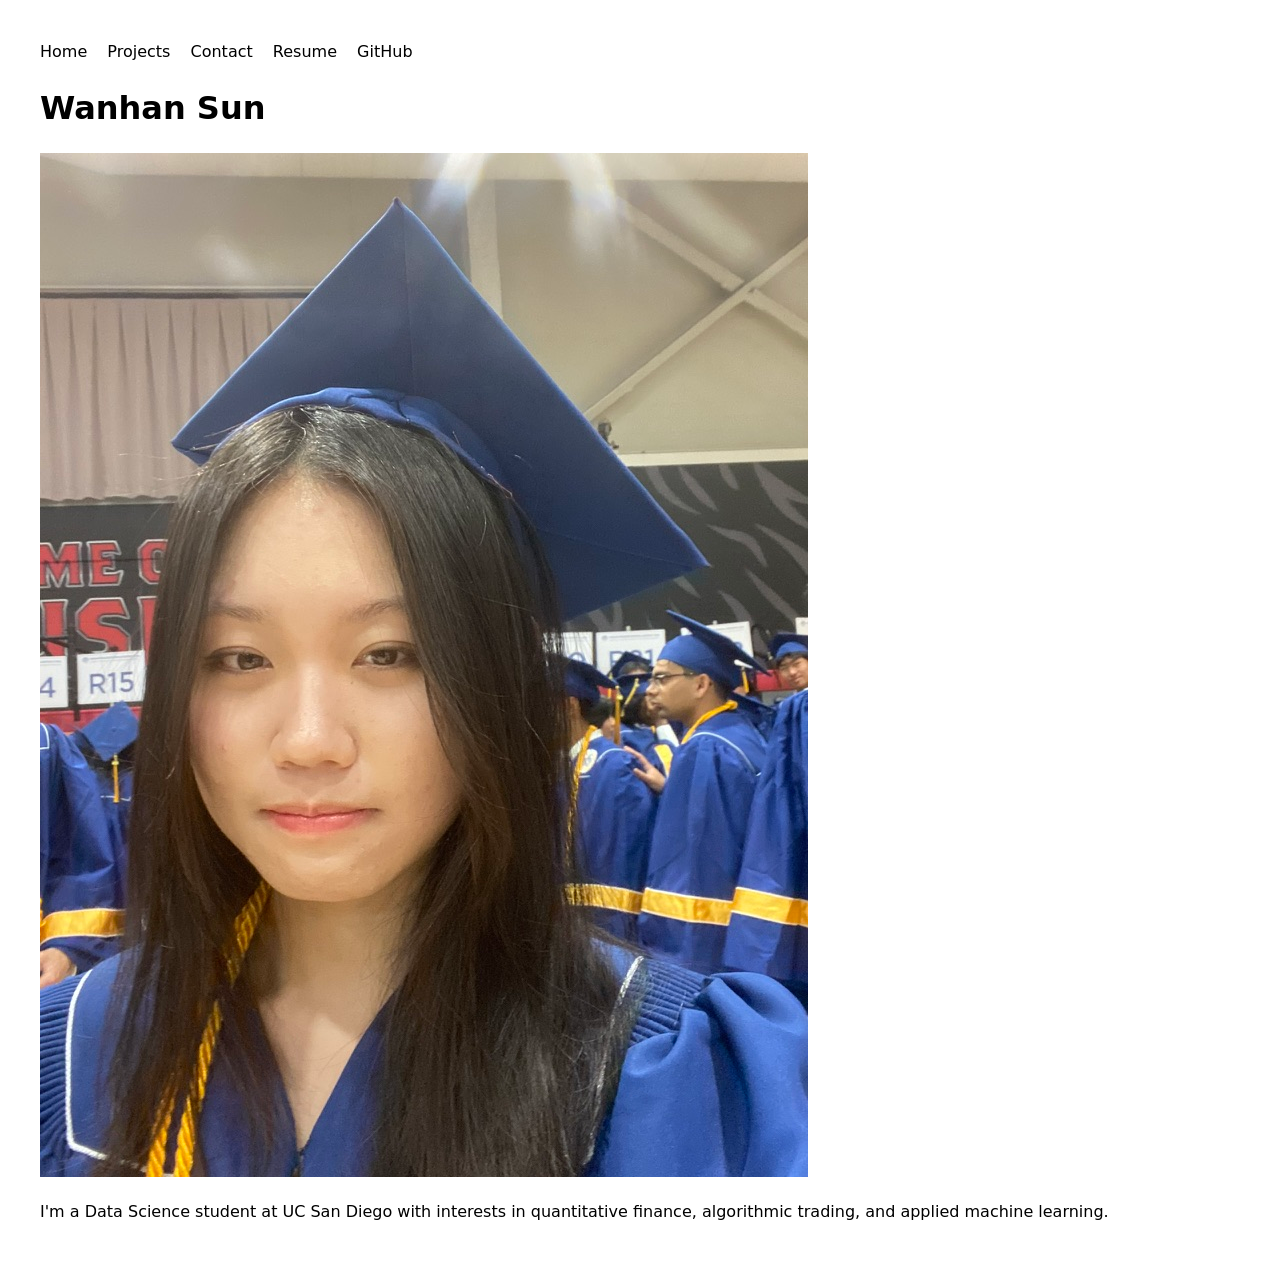
==== index.html @ f4f2bb4b "fixes" ====
<!DOCTYPE html>
<html lang="en">
<head>
    <meta charset="UTF-8">
    <title>Wanhan Sun: Personal Site and Portfolio</title>
    <link rel="stylesheet" href="style.css">
</head>
<body>

<nav>
    <a href="index.html">Home</a>
    <a href="projects/">Projects</a>
    <a href="contact/">Contact</a>
    <a href="resume.html">Resume</a>
    <a href="https://github.com/wanhan05" target="_blank">GitHub</a>
</nav>

<h1>Wanhan Sun</h1>

<img src="images/profile.jpeg" alt="Wanhan Sun">

<p>I'm a Data Science student at UC San Diego with interests in quantitative finance, algorithmic trading, and applied machine learning.</p>

</body>
</html>
---- style.css ----
body {
  font: 100%/1.5 system-ui;
  margin: 40px;
}

nav {
  margin-bottom: 20px;
}

nav a {
  margin-right: 15px;
  text-decoration: none;
  color: black;
  font-weight: 500;
}

nav a:hover {
  text-decoration: underline;
}

h1 {
  margin-top: 0;
}
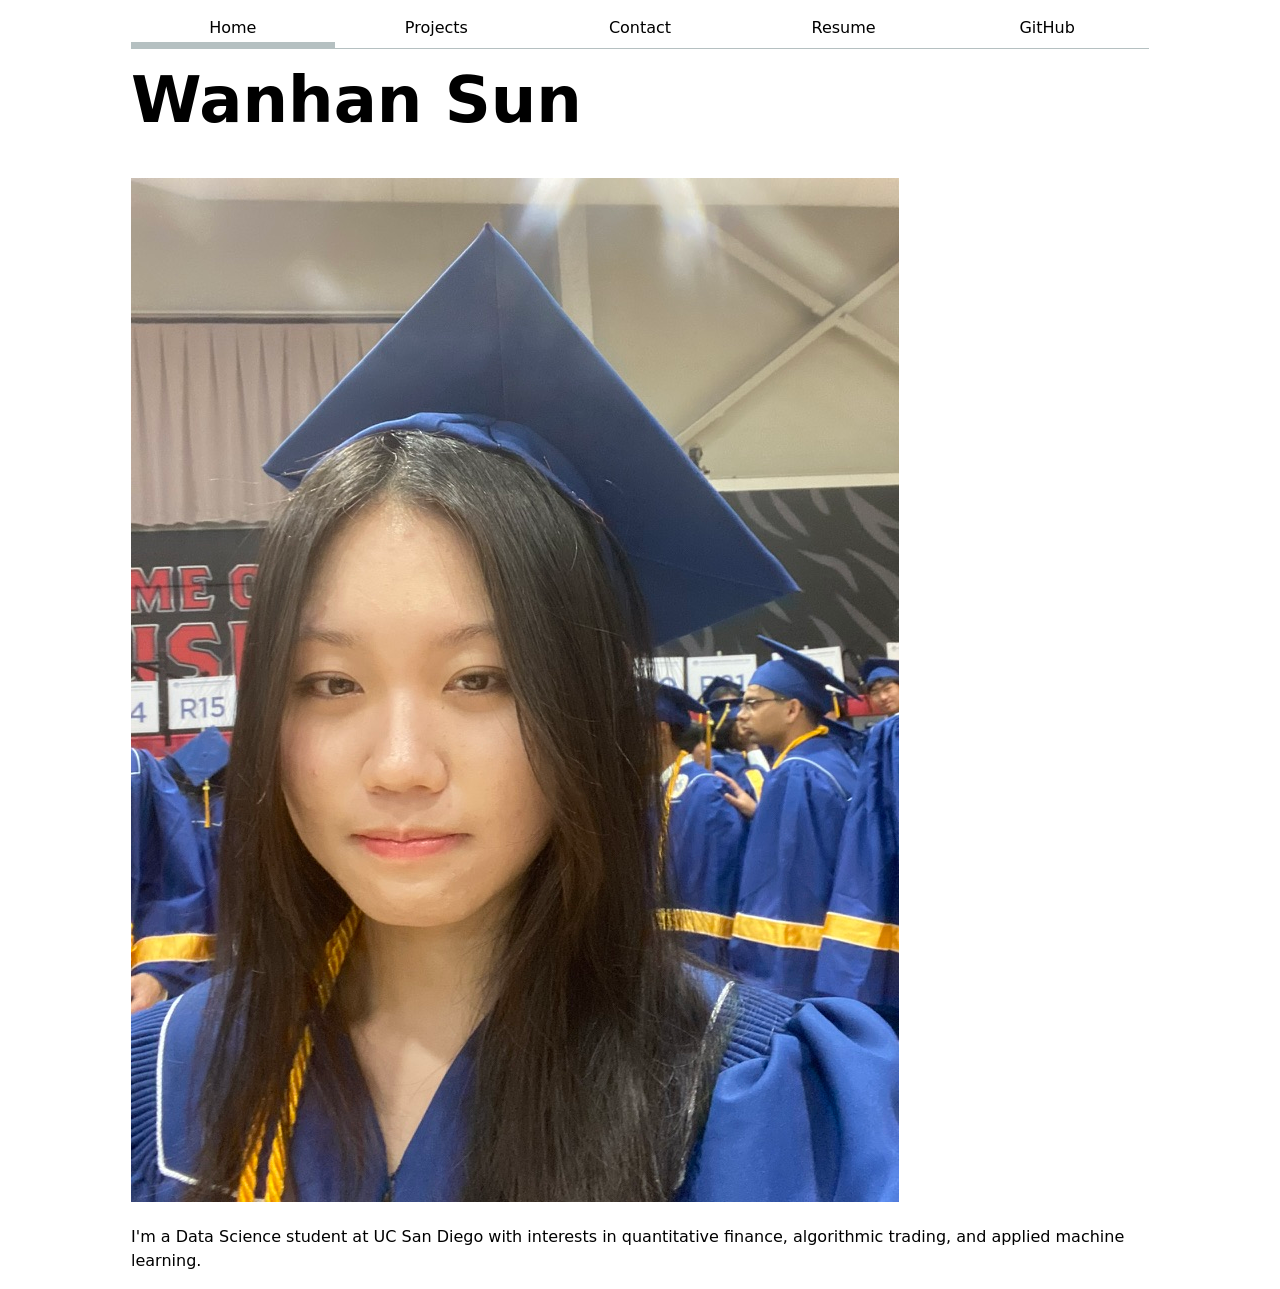
==== commit 0d9f80cf: "lab 02 changes" ====
--- a/index.html
+++ b/index.html
@@ -1,25 +1,20 @@
 <!DOCTYPE html>
 <html lang="en">
-<head>
-    <meta charset="UTF-8">
-    <title>Wanhan Sun: Personal Site and Portfolio</title>
-    <link rel="stylesheet" href="style.css">
-</head>
-<body>
-
-<nav>
-    <a href="index.html">Home</a>
-    <a href="projects/">Projects</a>
-    <a href="contact/">Contact</a>
-    <a href="resume.html">Resume</a>
-    <a href="https://github.com/wanhan05" target="_blank">GitHub</a>
-</nav>
-
-<h1>Wanhan Sun</h1>
-
-<img src="images/profile.jpeg" alt="Wanhan Sun">
-
-<p>I'm a Data Science student at UC San Diego with interests in quantitative finance, algorithmic trading, and applied machine learning.</p>
-
-</body>
+    <head>
+        <meta charset="UTF-8">
+        <title>Wanhan Sun: Personal Site and Portfolio</title>
+        <link rel="stylesheet" href="style.css">
+    </head>
+    <body>
+        <nav>
+            <a class="current" href="index.html">Home</a>
+            <a href="projects/">Projects</a>
+            <a href="contact/">Contact</a>
+            <a href="resume.html">Resume</a>
+            <a href="https://github.com/wanhan05" target="_blank">GitHub</a>
+        </nav>
+        <h1>Wanhan Sun</h1>
+        <img src="images/profile.jpeg" alt="Wanhan Sun">
+        <p>I'm a Data Science student at UC San Diego with interests in quantitative finance, algorithmic trading, and applied machine learning.</p>
+    </body>
 </html>
--- a/style.css
+++ b/style.css
@@ -1,23 +1,92 @@
+/* Accent color */
+:root {
+  --color-accent: oklch(65% 50% 0);
+}
+
 body {
   font: 100%/1.5 system-ui;
-  margin: 40px;
+  max-width: 100ch;
+  margin-inline: max(1em, (100% - 100ch) / 2);
+  accent-color: var(--color-accent);
 }
 
+/* Step 2: Nav */
 nav {
-  margin-bottom: 20px;
+  display: flex;
+  margin-bottom: 1em;
+  border-bottom: 1px solid oklch(80% 3% 200);
 }
 
 nav a {
-  margin-right: 15px;
+  flex: 1;
   text-decoration: none;
-  color: black;
-  font-weight: 500;
+  color: inherit;
+  text-align: center;
+  padding: 0.5em;
 }
 
 nav a:hover {
-  text-decoration: underline;
+  border-bottom: 0.4em solid var(--color-accent);
+  padding-bottom: 0.1em;
+  background-color: oklch(from var(--color-accent) 95% 5% h);
+}
+
+nav a.current {
+  border-bottom: 0.4em solid oklch(80% 3% 200);
+  padding-bottom: 0.1em;
+}
+
+/* Step 4.4: Headings */
+h1, h2, h3, h4, h5, h6 {
+  line-height: 1.1;
+  text-wrap: balance;
 }
 
 h1 {
   margin-top: 0;
+  font-size: 400%;
+}
+
+/* Step 3: Contact form */
+form {
+  display: grid;
+  grid-template-columns: auto 1fr;
+  gap: 1em;
+}
+
+form label {
+  display: grid;
+  grid-template-columns: subgrid;
+  grid-column: 1 / -1;
+}
+
+form input,
+form textarea,
+form button {
+  font: inherit;
+  width: 100%;
+  box-sizing: border-box;
+}
+
+form button {
+  grid-column: 1 / -1;
+}
+
+/* Step 4: Projects grid */
+.projects {
+  display: grid;
+  grid-template-columns: repeat(auto-fill, minmax(15em, 1fr));
+  gap: 1em;
+  margin: 0;
+  padding: 0;
+}
+
+.projects article {
+  display: grid;
+  grid-template-rows: subgrid;
+  grid-row: span 3;
+}
+
+.projects article h2 {
+  margin: 0;
 }
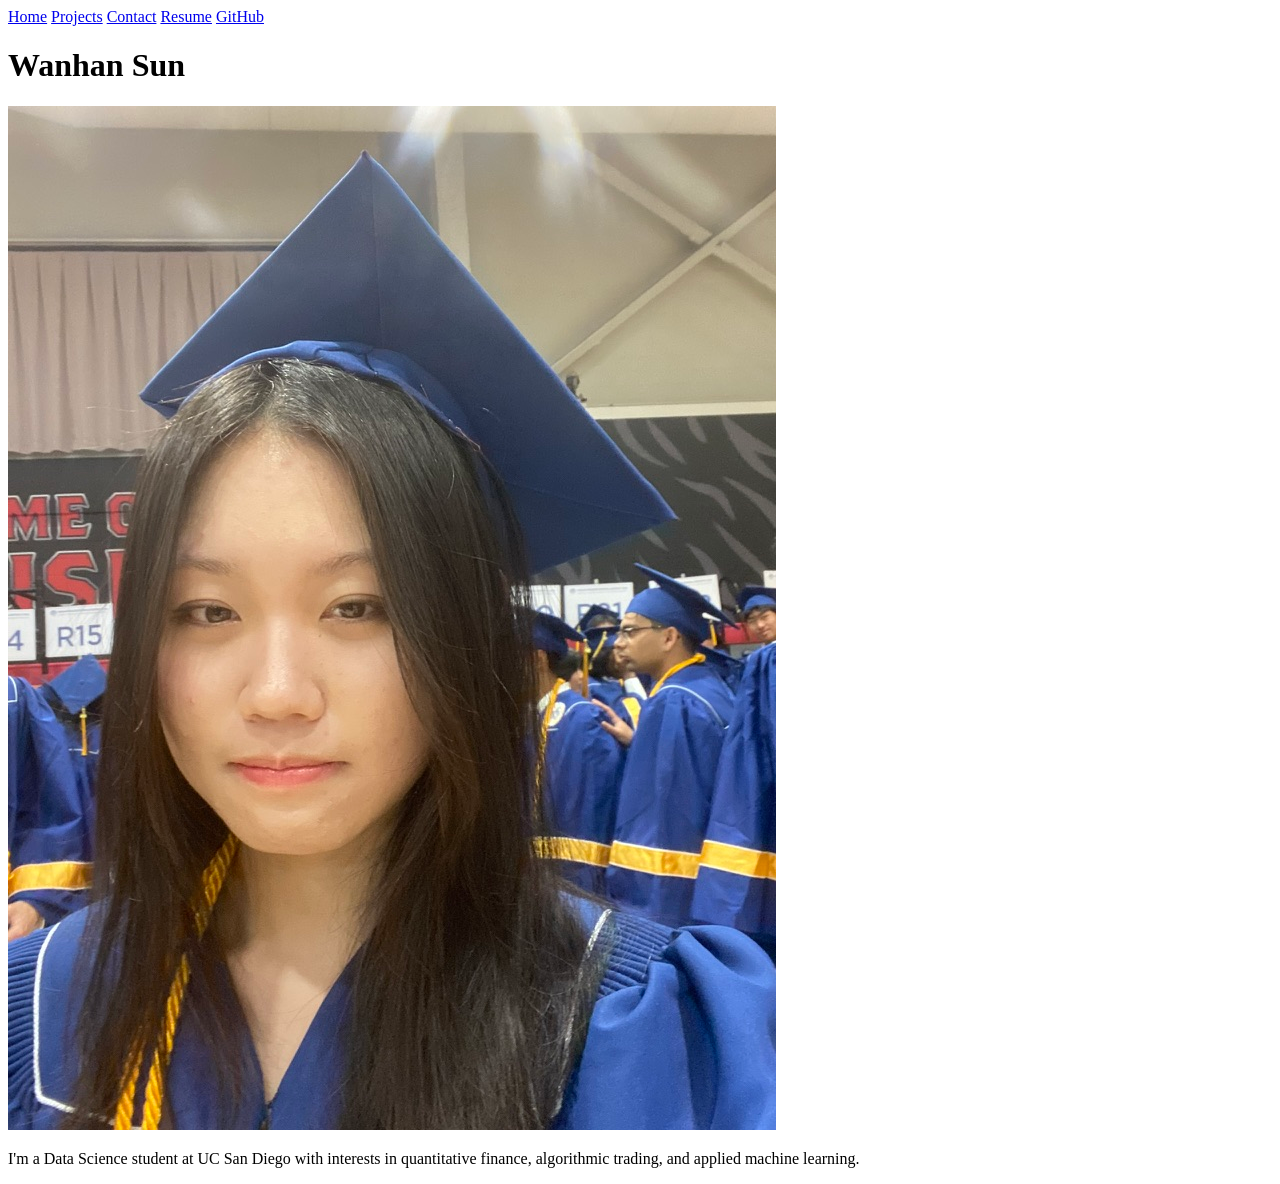
==== commit 0c22cfa5: "Lab 3 requirements test" ====
--- a/index.html
+++ b/index.html
@@ -1,6 +1,7 @@
 <!DOCTYPE html>
 <html lang="en">
     <head>
+        <script src="/Portfolio/global.js" type="module"></script>
         <meta charset="UTF-8">
         <title>Wanhan Sun: Personal Site and Portfolio</title>
         <link rel="stylesheet" href="style.css">
--- a/style.css
+++ b/style.css
@@ -1,92 +1,30 @@
-/* Accent color */
-:root {
-  --color-accent: oklch(65% 50% 0);
+/* Step 4: Color scheme */
+html {
+  color-scheme: light dark;
 }
 
-body {
-  font: 100%/1.5 system-ui;
-  max-width: 100ch;
-  margin-inline: max(1em, (100% - 100ch) / 2);
-  accent-color: var(--color-accent);
+nav {
+  --border-color: oklch(50% 10% 200 / 40%);
+  border-bottom-color: var(--border-color);
 }
 
-/* Step 2: Nav */
-nav {
-  display: flex;
-  margin-bottom: 1em;
-  border-bottom: 1px solid oklch(80% 3% 200);
-}
-
-nav a {
-  flex: 1;
-  text-decoration: none;
-  color: inherit;
-  text-align: center;
-  padding: 0.5em;
+nav a.current {
+  border-bottom-color: var(--border-color);
 }
 
 nav a:hover {
-  border-bottom: 0.4em solid var(--color-accent);
-  padding-bottom: 0.1em;
-  background-color: oklch(from var(--color-accent) 95% 5% h);
+  background-color: color-mix(in oklch, var(--color-accent), canvas 85%);
 }
 
-nav a.current {
-  border-bottom: 0.4em solid oklch(80% 3% 200);
-  padding-bottom: 0.1em;
+/* Step 4.3: Color scheme switcher */
+.color-scheme {
+  position: absolute;
+  top: 1rem;
+  right: 1rem;
+  font-size: 80%;
+  font-family: inherit;
 }
 
-/* Step 4.4: Headings */
-h1, h2, h3, h4, h5, h6 {
-  line-height: 1.1;
-  text-wrap: balance;
-}
-
-h1 {
-  margin-top: 0;
-  font-size: 400%;
-}
-
-/* Step 3: Contact form */
-form {
-  display: grid;
-  grid-template-columns: auto 1fr;
-  gap: 1em;
-}
-
-form label {
-  display: grid;
-  grid-template-columns: subgrid;
-  grid-column: 1 / -1;
-}
-
-form input,
-form textarea,
-form button {
+.color-scheme select {
   font: inherit;
-  width: 100%;
-  box-sizing: border-box;
-}
-
-form button {
-  grid-column: 1 / -1;
-}
-
-/* Step 4: Projects grid */
-.projects {
-  display: grid;
-  grid-template-columns: repeat(auto-fill, minmax(15em, 1fr));
-  gap: 1em;
-  margin: 0;
-  padding: 0;
-}
-
-.projects article {
-  display: grid;
-  grid-template-rows: subgrid;
-  grid-row: span 3;
-}
-
-.projects article h2 {
-  margin: 0;
 }
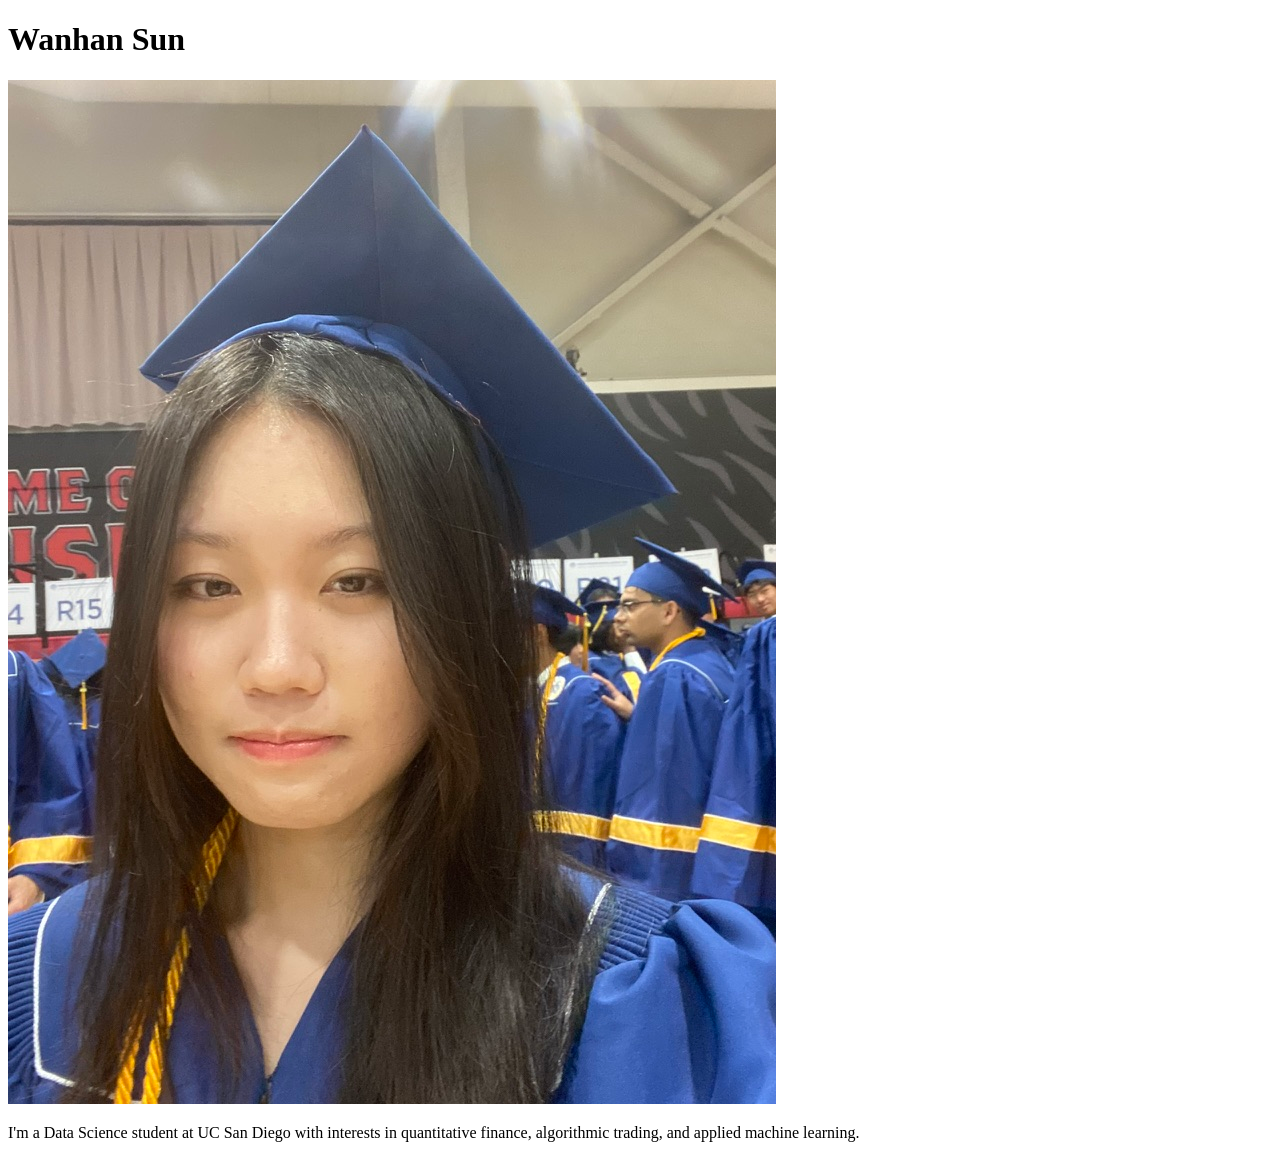
==== commit dc404c81: "fix nav" ====
--- a/index.html
+++ b/index.html
@@ -1,19 +1,12 @@
 <!DOCTYPE html>
 <html lang="en">
     <head>
-        <script src="/Portfolio/global.js" type="module"></script>
         <meta charset="UTF-8">
         <title>Wanhan Sun: Personal Site and Portfolio</title>
         <link rel="stylesheet" href="style.css">
+        <script src="/Portfolio/global.js" type="module"></script>
     </head>
     <body>
-        <nav>
-            <a class="current" href="index.html">Home</a>
-            <a href="projects/">Projects</a>
-            <a href="contact/">Contact</a>
-            <a href="resume.html">Resume</a>
-            <a href="https://github.com/wanhan05" target="_blank">GitHub</a>
-        </nav>
         <h1>Wanhan Sun</h1>
         <img src="images/profile.jpeg" alt="Wanhan Sun">
         <p>I'm a Data Science student at UC San Diego with interests in quantitative finance, algorithmic trading, and applied machine learning.</p>
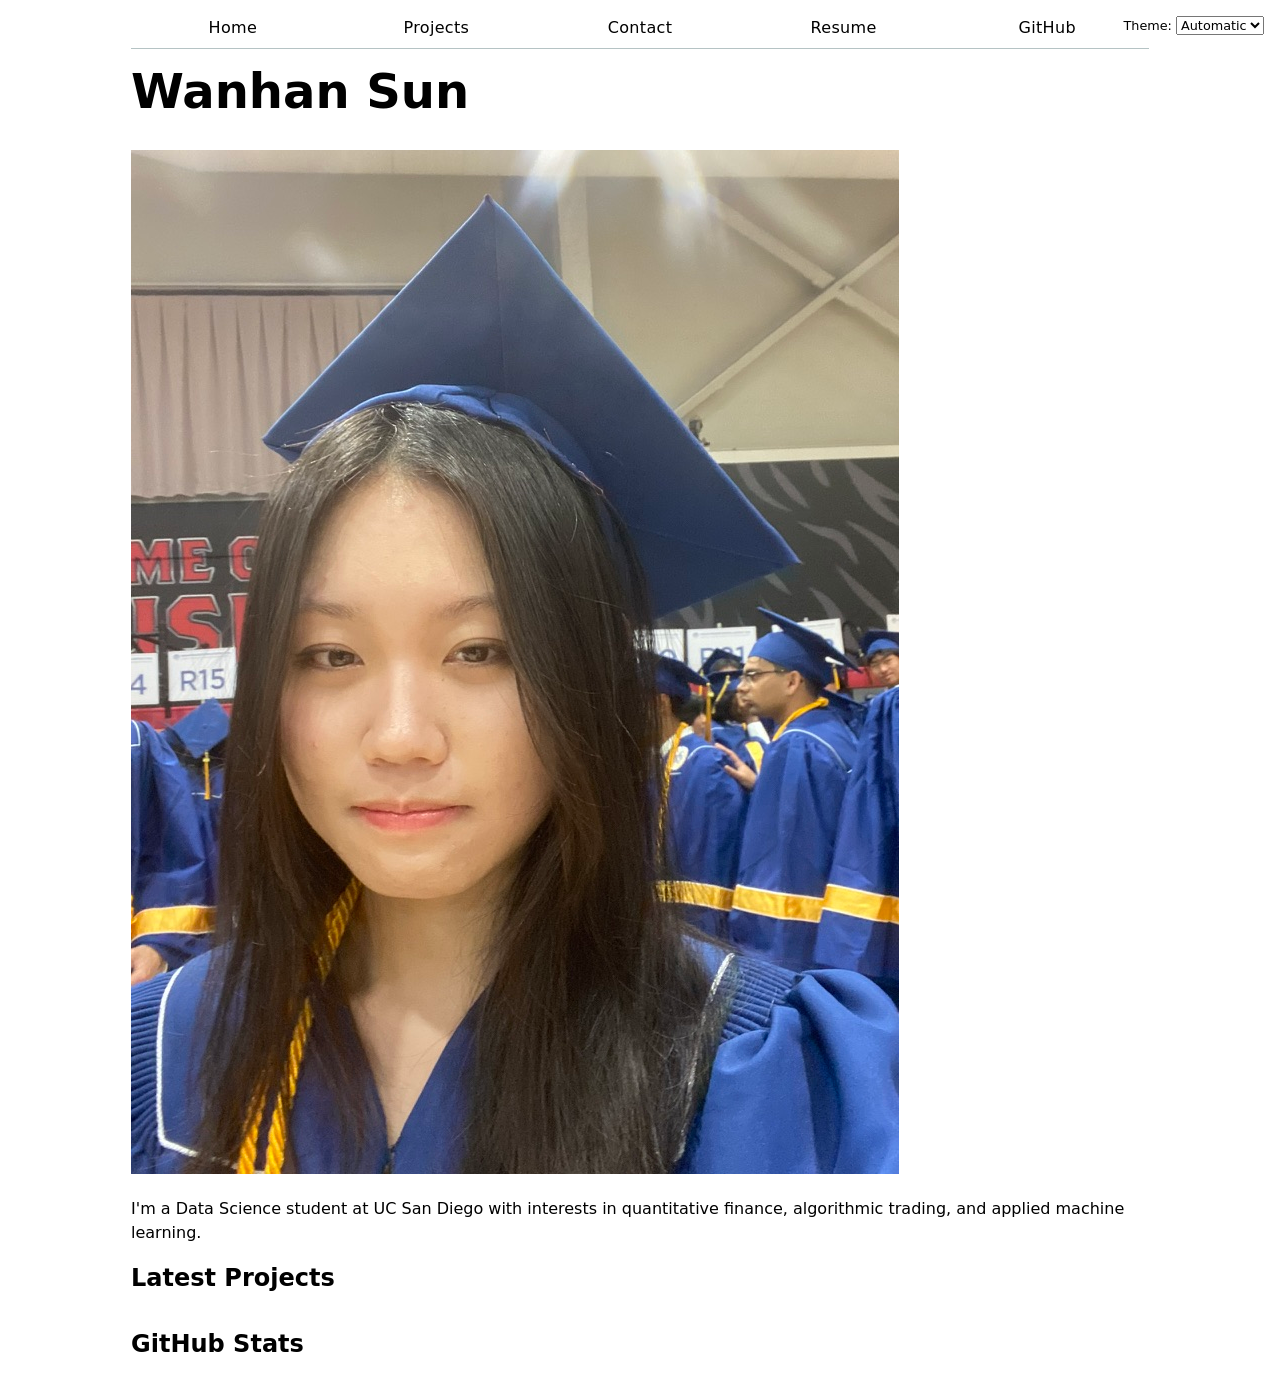
==== commit 2c726133: "lab 4 updates" ====
--- a/index.html
+++ b/index.html
@@ -5,10 +5,18 @@
         <title>Wanhan Sun: Personal Site and Portfolio</title>
         <link rel="stylesheet" href="style.css">
         <script src="/Portfolio/global.js" type="module"></script>
+        <script src="index.js" type="module" defer></script>
     </head>
     <body>
         <h1>Wanhan Sun</h1>
         <img src="images/profile.jpeg" alt="Wanhan Sun">
         <p>I'm a Data Science student at UC San Diego with interests in quantitative finance, algorithmic trading, and applied machine learning.</p>
+
+        <h2>Latest Projects</h2>
+        <div class="projects"></div>
+
+        <div id="profile-stats">
+          <h2>GitHub Stats</h2>
+        </div>
     </body>
 </html>
--- a/style.css
+++ b/style.css
@@ -1,22 +1,108 @@
-/* Step 4: Color scheme */
+/* Accent color */
+:root {
+  --color-accent: oklch(65% 50% 0);
+}
+
+body {
+  font: 100%/1.5 system-ui;
+  max-width: 100ch;
+  margin-inline: max(1em, (100% - 100ch) / 2);
+  accent-color: var(--color-accent);
+}
+
+/* Nav */
+nav {
+  --border-color: oklch(50% 10% 200 / 40%);
+  display: flex;
+  margin-bottom: 1em;
+  border-bottom: 1px solid var(--border-color);
+  gap: 0;
+}
+
+nav a {
+  flex: 1;
+  text-decoration: none;
+  color: inherit;
+  text-align: center;
+  padding: 0.5em 1em;
+  font-weight: 400;
+  font-size: 1rem;
+  letter-spacing: 0.02em;
+}
+
+nav a.current {
+  font-weight: 700;
+  border-bottom: 3px solid var(--border-color);
+  padding-bottom: calc(0.5em - 3px);
+}
+
+nav a:hover {
+  border-bottom: 3px solid var(--color-accent);
+  padding-bottom: calc(0.5em - 3px);
+  background-color: color-mix(in oklch, var(--color-accent), canvas 85%);
+}
+
+/* Headings */
+h1, h2, h3, h4, h5, h6 {
+  line-height: 1.1;
+  text-wrap: balance;
+}
+
+h1 {
+  margin-top: 0;
+  font-size: 300%;
+}
+
+/* Contact form */
+form {
+  display: grid;
+  grid-template-columns: auto 1fr;
+  gap: 1em;
+}
+
+form label {
+  display: grid;
+  grid-template-columns: subgrid;
+  grid-column: 1 / -1;
+}
+
+form input,
+form textarea,
+form button {
+  font: inherit;
+  width: 100%;
+  box-sizing: border-box;
+}
+
+form button {
+  grid-column: 1 / -1;
+}
+
+/* Projects grid */
+.projects {
+  display: grid;
+  grid-template-columns: repeat(auto-fill, minmax(15em, 1fr));
+  gap: 1em;
+  margin: 0;
+  padding: 0;
+}
+
+.projects article {
+  display: grid;
+  grid-template-rows: subgrid;
+  grid-row: span 3;
+}
+
+.projects article h2 {
+  margin: 0;
+}
+
+/* Color scheme */
 html {
   color-scheme: light dark;
 }
 
-nav {
-  --border-color: oklch(50% 10% 200 / 40%);
-  border-bottom-color: var(--border-color);
-}
-
-nav a.current {
-  border-bottom-color: var(--border-color);
-}
-
-nav a:hover {
-  background-color: color-mix(in oklch, var(--color-accent), canvas 85%);
-}
-
-/* Step 4.3: Color scheme switcher */
+/* Color scheme switcher */
 .color-scheme {
   position: absolute;
   top: 1rem;
